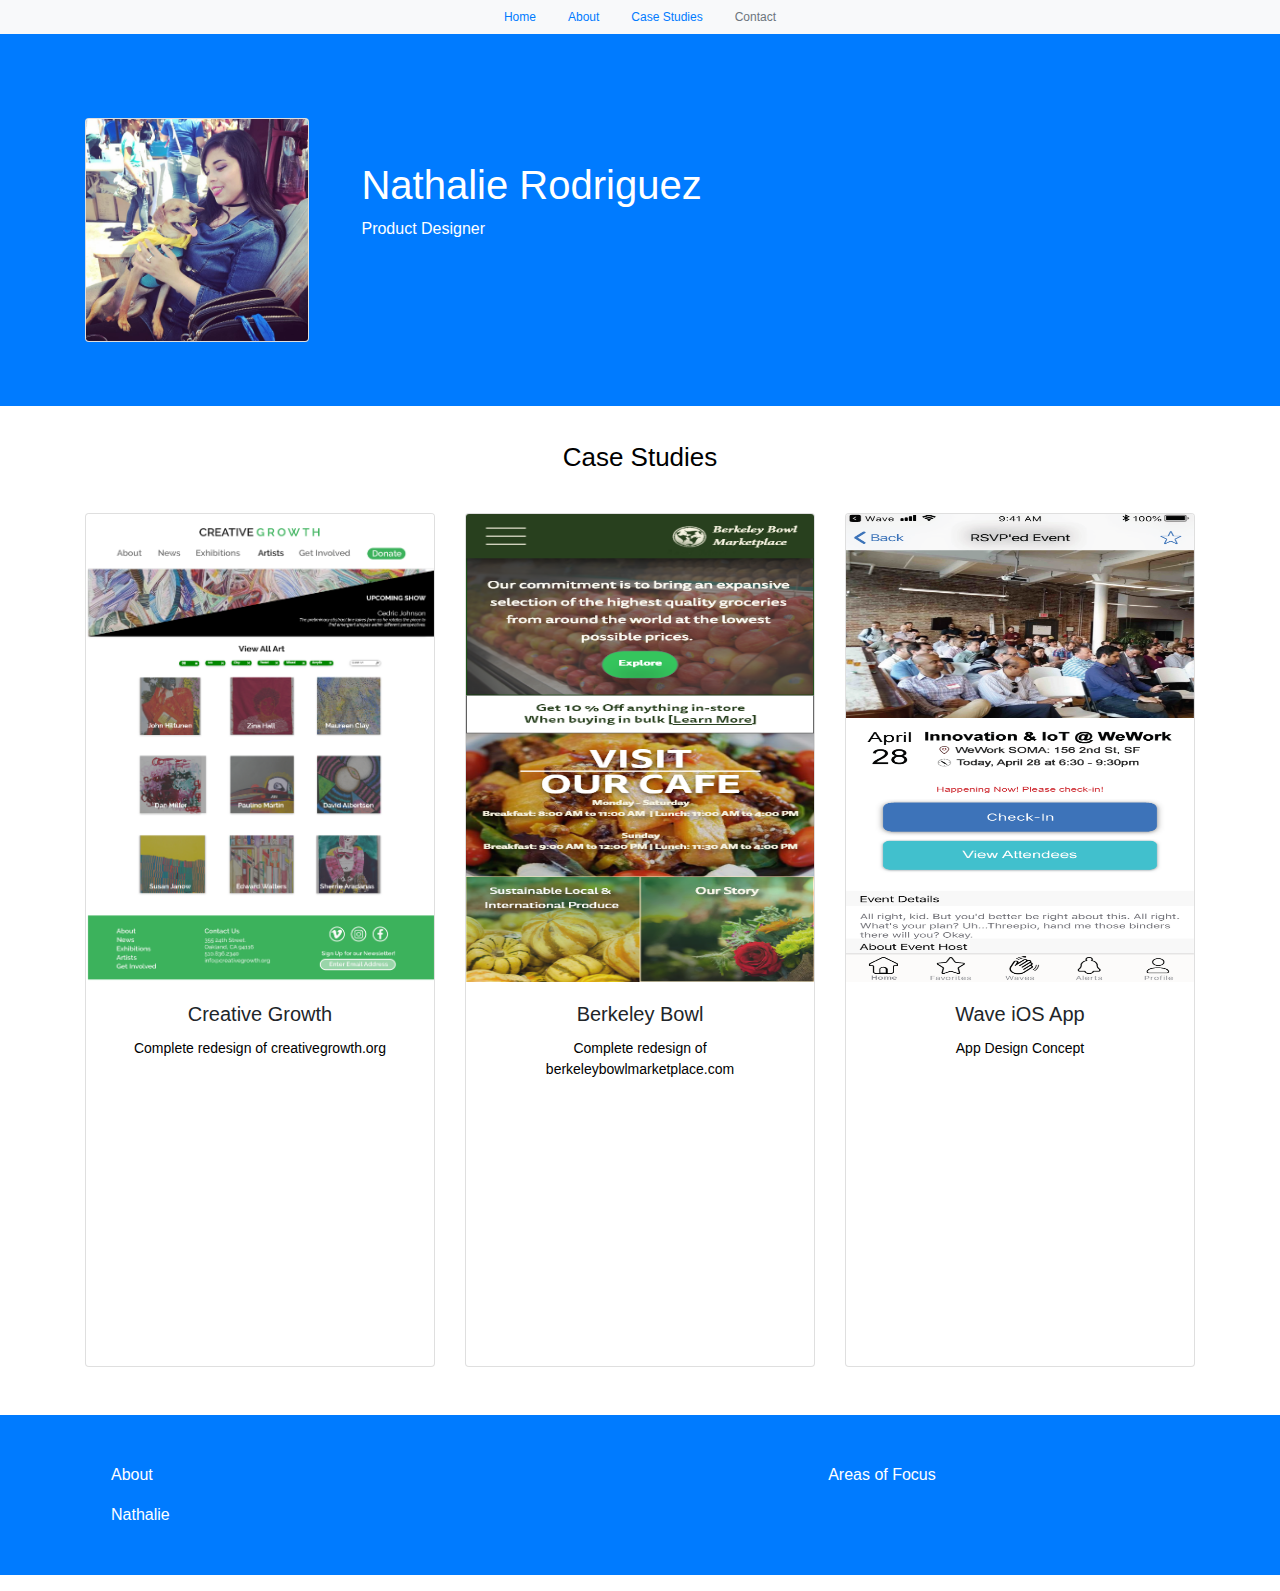
==== index.html @ a13b18aa "Rename test.html to index.html" ====
<!DOCTYPE html>
<html lang="en">
<head>
<meta charset="UTF-8">
<meta name="viewport" content="width=device-width, initial-scale=1.0">
<meta http-equiv="X-UA-Compatible" content="ie=edge">
<link rel="stylesheet" href="https://maxcdn.bootstrapcdn.com/bootstrap/4.0.0/css/bootstrap.min.css">
<link rel="stylesheet" href="https://cdnjs.cloudflare.com/ajax/libs/font-awesome/4.7.0/css/font-awesome.css">
<link rel="stylesheet" href="style.css">
<title>Title</title>
</head>
<body>
    <!-- Nav Bar Start -->
    <ul class="nav justify-content-center bg-light">
      <li class="nav-item">
        <a class="nav-link active" href="#Home">Home</a>
      </li>
      <li class="nav-item">
        <a class="nav-link" href="#About">About</a>
      </li>
      <li class="nav-item">
        <a class="nav-link" href="#Case Studies">Case Studies</a>
      </li>
      <li class="nav-item">
        <a class="nav-link disabled" href="#Contact">Contact</a>
      </li>
    </ul>
    <!-- / Nav Bar End -->
    <!-- Jumbotron -->
    <div class="jumbotron jumbotron-fluid bg-primary">
      <div class="container">
          <div class="card d-inline-block" style="width: 14rem;">
              <img class="card-img" src="doggie.jpg" alt="Card image cap">
              </div>
        <div class="d-inline-block">
        <h1 class="display-5 pl-5">Nathalie Rodriguez</h1>
        <p class="d-inline-block pl-5">Product Designer</p>
        </div>
      </div>
      </div>
    <!--/Jumbotron End -->
    <!-- Case Studies -->
    <div class="container">
      <p class="text-center">Case Studies</p>
    <div class="card-deck">
        <div class="card">
          <img class="card-img-top" src="creativegrowth.png" alt="Card image cap">
          <div id="case" class="card-body">
            <h5 class="card-title"> Creative Growth </h5>
            <p class="card-text">Complete redesign of creativegrowth.org</p>
          </div>
        </div>
        <div class="card">
          <img class="card-img-top" src="berkeley.png" alt="Card image cap">
          <div id="case" class="card-body">
            <h5 class="card-title">Berkeley Bowl</h5>
            <p class="card-text">Complete redesign of berkeleybowlmarketplace.com</p>
          </div>
        </div>
        <div class="card">
          <img class="card-img-top" src="wave.png" alt="Card image cap">
          <div id="case" class="card-body">
            <h5 class="card-title">Wave iOS App</h5>
            <p class="card-text">App Design Concept</p>
          </div>
        </div>
      </div>
      </div>
      <!-- Case Studies End -->
<!-- Bottom Content -->
<div class="container-fluid bg-primary mt-5">
    <div class="d-flex bd-highlight mb-3">
    <div id="about" class="ml-5 mr-auto p-5 bd-highlight">
      <p>About</p>
      <div class="panel panel-default">
          <div class="panel-body">Nathalie</div>
        </div>
      </div>
    <div id="areas" class="p-5 mx-auto bd-highlight">Areas of Focus</div>
    </div>
</div>
<!-- /Bottom Content End -->
<script src="https://cdnjs.cloudflare.com/ajax/libs/jquery/3.3.1/jquery.slim.min.js"></script>
<script src="https://cdnjs.cloudflare.com/ajax/libs/popper.js/1.13.0/umd/popper.min.js"></script>
<script src="https://cdnjs.cloudflare.com/ajax/libs/twitter-bootstrap/4.0.0/js/bootstrap.min.js"></script>
</body>
</html>
---- style.css ----
a {
    font-size: 12px;
}

h1, 
p {
    color: white;
}

h1 {
    margin-top: 10px;
}

.text-center {
    color: black;
    font-size: 26px;
}

.card {
    margin-top: 20px;
}

.card-img-top {
    height: 55%;
}

.card-text {
    color: black;
    font-size: 14px;
    font-weight: light;
}

.card-body {
    padding-bottom: 0px;
}

#case {
    text-align: center;
}

#about,
#areas {
    color: white
}
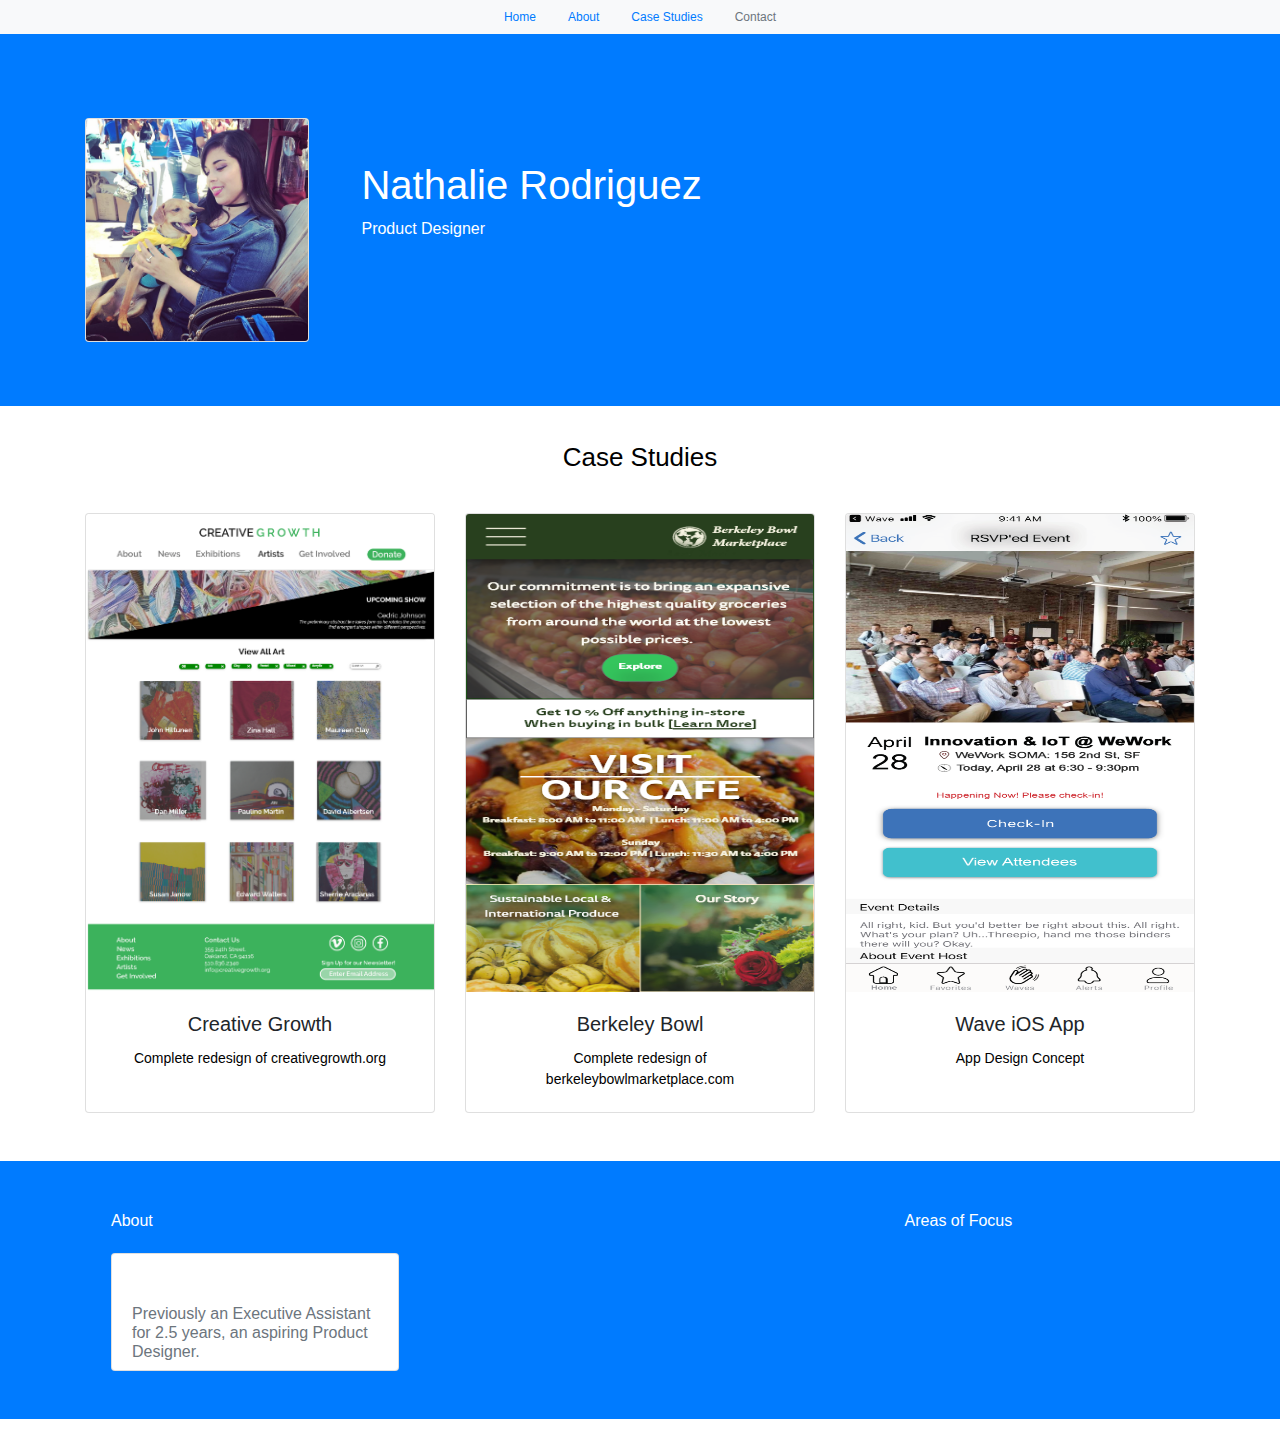
==== commit 4587db85: "Add files via upload" ====
--- a/index.html
+++ b/index.html
@@ -12,6 +12,7 @@
 <body>
     <!-- Nav Bar Start -->
     <ul class="nav justify-content-center bg-light">
+
       <li class="nav-item">
         <a class="nav-link active" href="#Home">Home</a>
       </li>
@@ -28,7 +29,7 @@
     <!-- / Nav Bar End -->
     <!-- Jumbotron -->
     <div class="jumbotron jumbotron-fluid bg-primary">
-      <div class="container">
+      <div class="container justify-content-center">
           <div class="card d-inline-block" style="width: 14rem;">
               <img class="card-img" src="doggie.jpg" alt="Card image cap">
               </div>
@@ -43,21 +44,21 @@
     <div class="container">
       <p class="text-center">Case Studies</p>
     <div class="card-deck">
-        <div class="card">
+        <div id="examples" class="card">
           <img class="card-img-top" src="creativegrowth.png" alt="Card image cap">
           <div id="case" class="card-body">
             <h5 class="card-title"> Creative Growth </h5>
             <p class="card-text">Complete redesign of creativegrowth.org</p>
           </div>
         </div>
-        <div class="card">
+        <div id="examples" class="card">
           <img class="card-img-top" src="berkeley.png" alt="Card image cap">
           <div id="case" class="card-body">
             <h5 class="card-title">Berkeley Bowl</h5>
             <p class="card-text">Complete redesign of berkeleybowlmarketplace.com</p>
           </div>
         </div>
-        <div class="card">
+        <div id="examples" class="card">
           <img class="card-img-top" src="wave.png" alt="Card image cap">
           <div id="case" class="card-body">
             <h5 class="card-title">Wave iOS App</h5>
@@ -72,11 +73,14 @@
     <div class="d-flex bd-highlight mb-3">
     <div id="about" class="ml-5 mr-auto p-5 bd-highlight">
       <p>About</p>
-      <div class="panel panel-default">
-          <div class="panel-body">Nathalie</div>
+      <div class="card" style="width: 18rem;">
+          <div class="card-body">
+            <h5 class="card-title">Nathalie Diane Rodriguez</h5>
+            <h6 class="card-subtitle mb-2 text-muted">Previously an Executive Assistant for 2.5 years,  an aspiring Product Designer. </h6>
+          </div>
         </div>
       </div>
-    <div id="areas" class="p-5 mx-auto bd-highlight">Areas of Focus</div>
+    <div id="areas" class="p-5  mx-auto bd-highlight">Areas of Focus</div>
     </div>
 </div>
 <!-- /Bottom Content End -->
@@ -84,4 +88,4 @@
 <script src="https://cdnjs.cloudflare.com/ajax/libs/popper.js/1.13.0/umd/popper.min.js"></script>
 <script src="https://cdnjs.cloudflare.com/ajax/libs/twitter-bootstrap/4.0.0/js/bootstrap.min.js"></script>
 </body>
-</html>
+</html>--- a/style.css
+++ b/style.css
@@ -21,7 +21,7 @@
 }
 
 .card-img-top {
-    height: 55%;
+    height: 80%;
 }
 
 .card-text {
@@ -41,4 +41,8 @@
 #about,
 #areas {
     color: white
-}+}
+
+#examples {
+    height: 600px;
+}
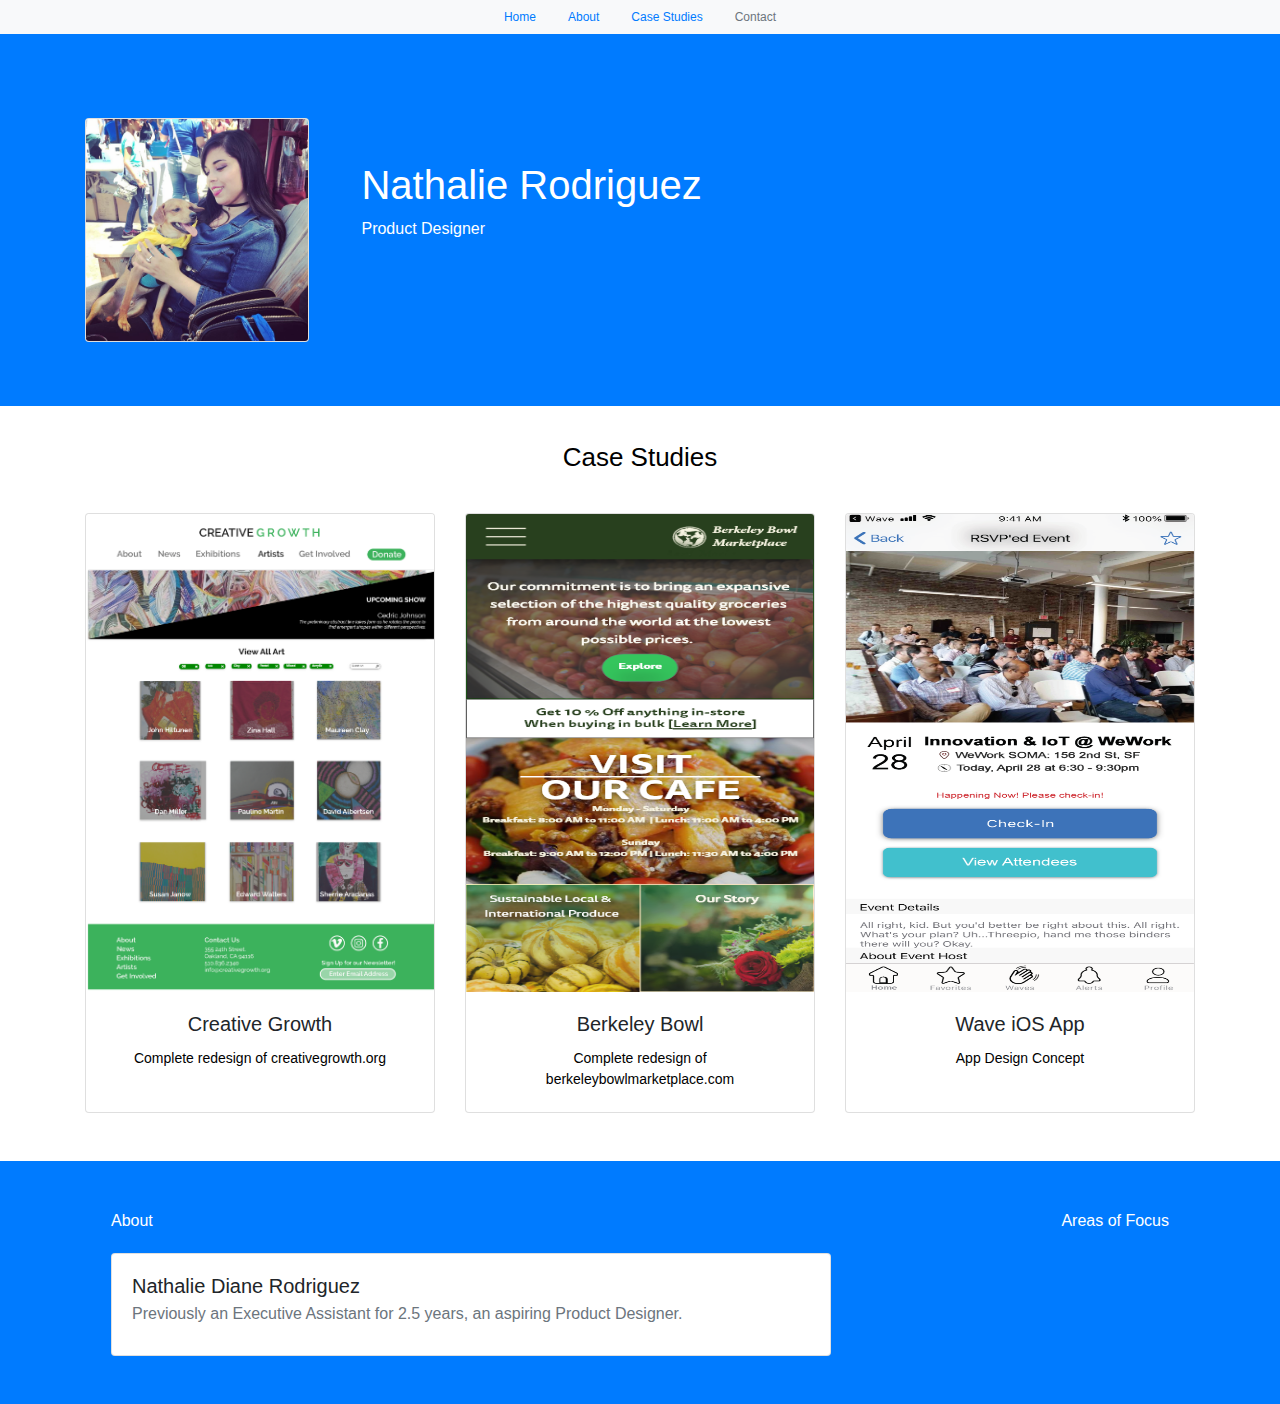
==== commit be40d91c: "Add files via upload" ====
--- a/index.html
+++ b/index.html
@@ -29,7 +29,7 @@
     <!-- / Nav Bar End -->
     <!-- Jumbotron -->
     <div class="jumbotron jumbotron-fluid bg-primary">
-      <div class="container justify-content-center">
+      <div class="container">
           <div class="card d-inline-block" style="width: 14rem;">
               <img class="card-img" src="doggie.jpg" alt="Card image cap">
               </div>
@@ -70,17 +70,17 @@
       <!-- Case Studies End -->
 <!-- Bottom Content -->
 <div class="container-fluid bg-primary mt-5">
-    <div class="d-flex bd-highlight mb-3">
-    <div id="about" class="ml-5 mr-auto p-5 bd-highlight">
-      <p>About</p>
-      <div class="card" style="width: 18rem;">
+    <div class="d-flex bd-highlight">
+    <div id="footer" class="ml-5 mr-auto p-5 bd-highlight">
+      <p id="about">About</p>
+      <div class="card pb-4" style="width: 45rem;">
           <div class="card-body">
             <h5 class="card-title">Nathalie Diane Rodriguez</h5>
             <h6 class="card-subtitle mb-2 text-muted">Previously an Executive Assistant for 2.5 years,  an aspiring Product Designer. </h6>
           </div>
         </div>
       </div>
-    <div id="areas" class="p-5  mx-auto bd-highlight">Areas of Focus</div>
+    <div id="areas" class="p-5 mr-5 bd-highlight">Areas of Focus</div>
     </div>
 </div>
 <!-- /Bottom Content End -->
